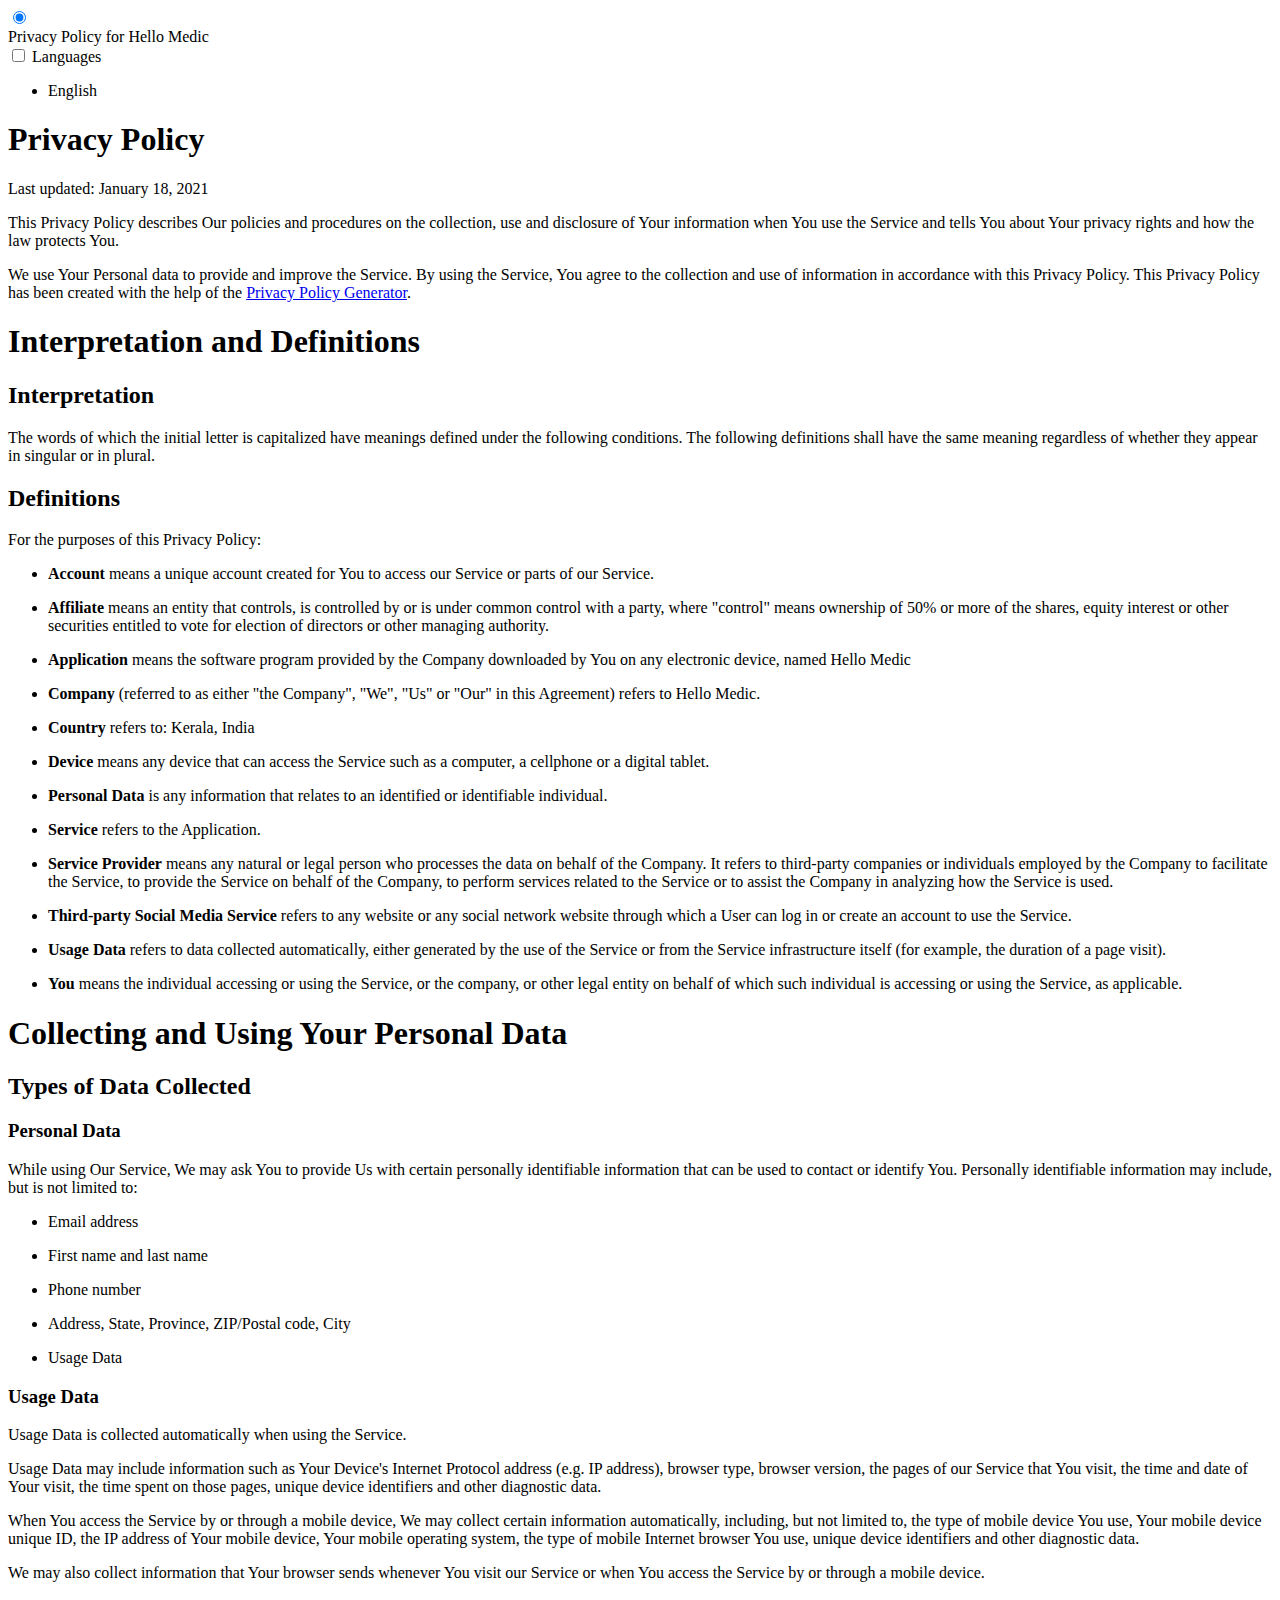
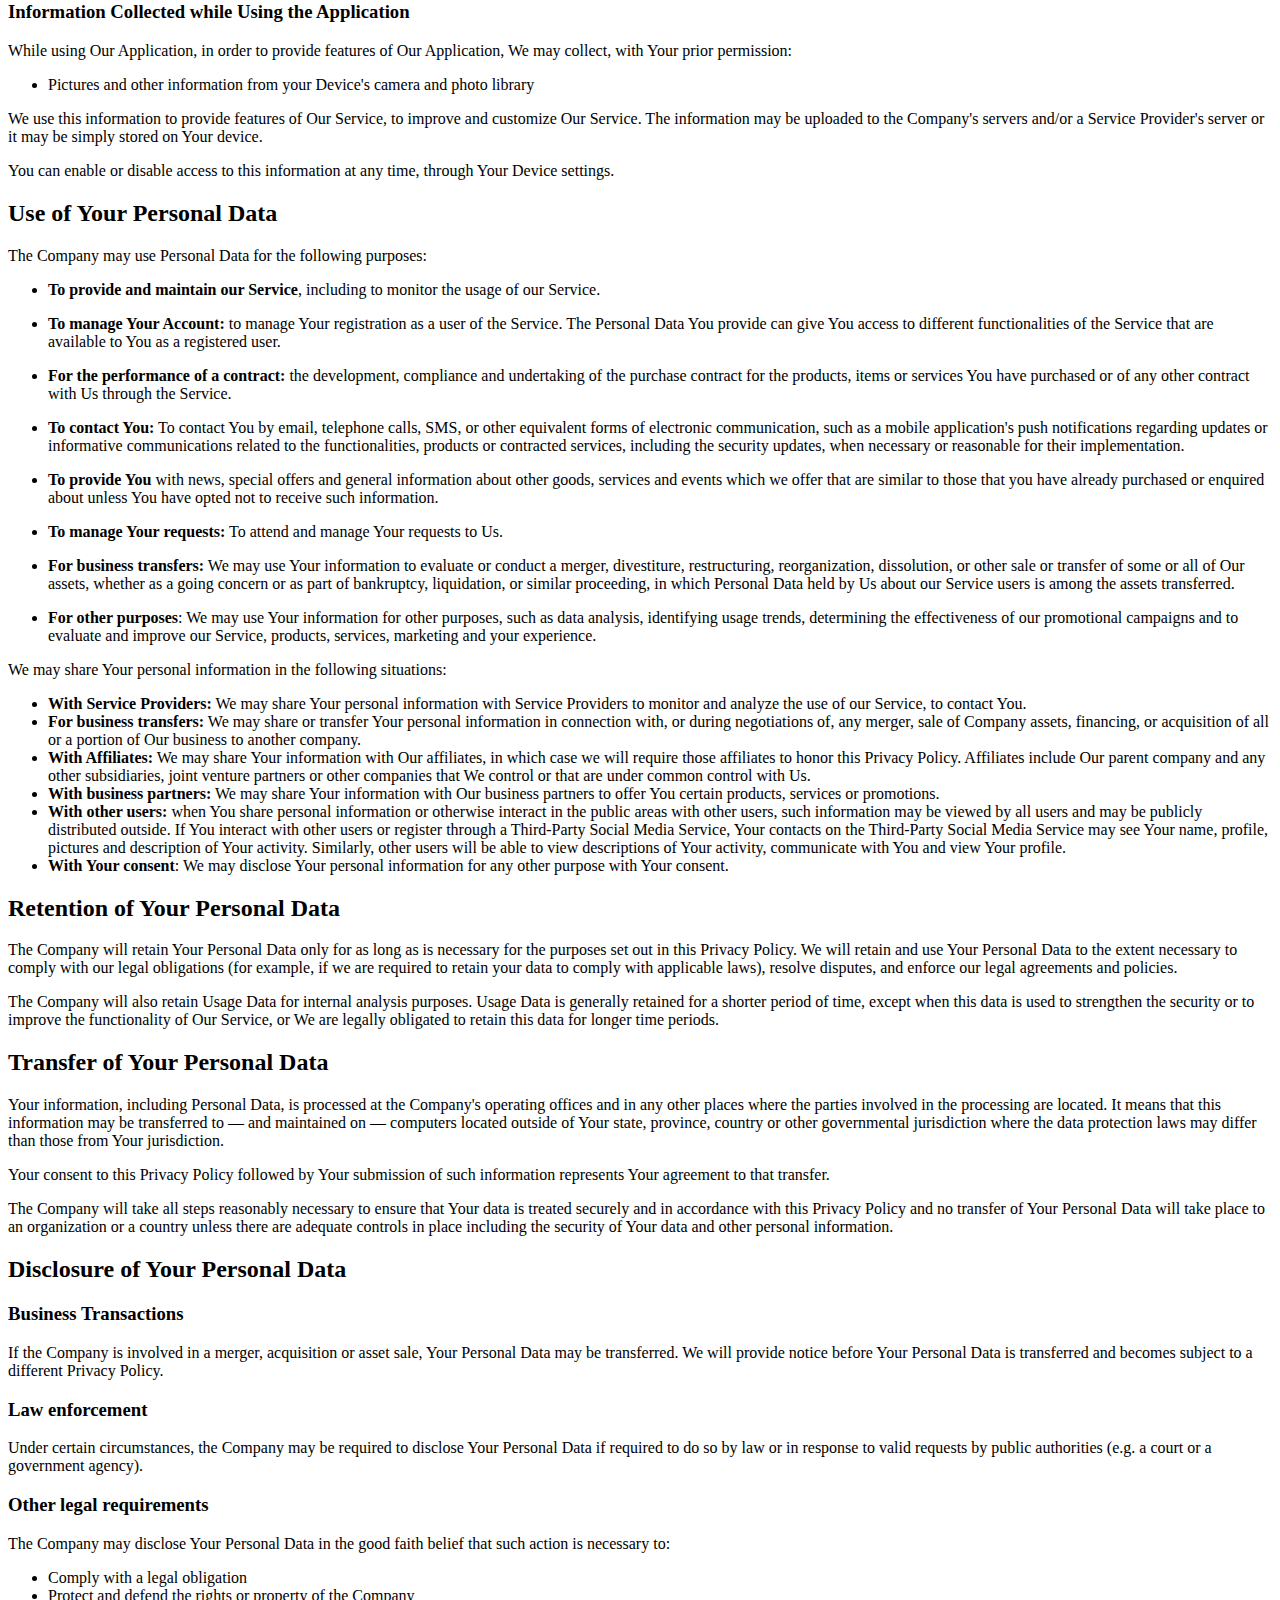
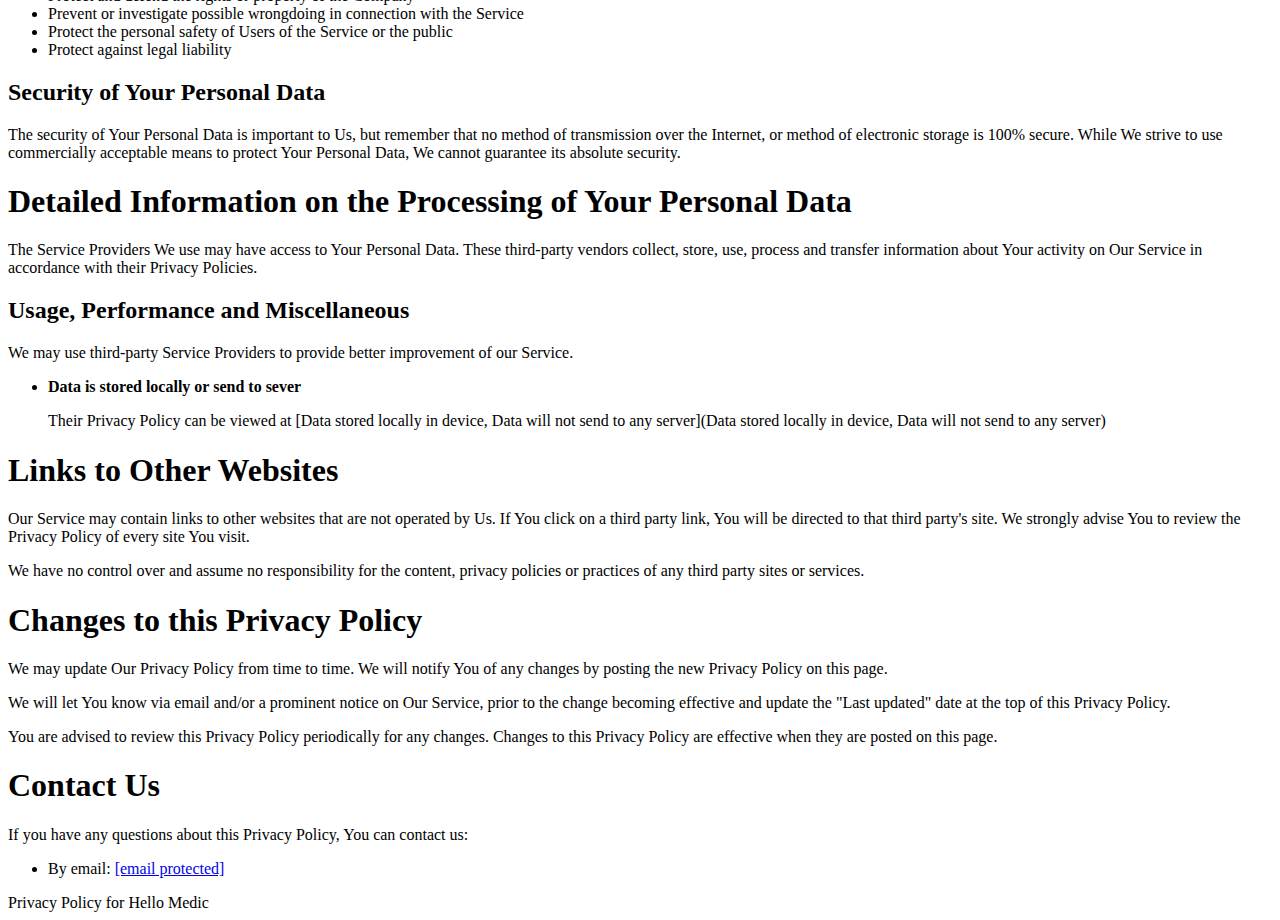
==== privacypolicy.html @ c8ccf853 "Privacy policy" ====
<!DOCTYPE html>
<html>
<head>
<title>Privacy Policy for Hello Medic</title>
<meta charset="utf-8">
<meta http-equiv="X-UA-Compatible" content="IE=edge,chrome=1">
<meta name="viewport" content="width=device-width, initial-scale=1">
<link rel="stylesheet" type="text/css" href="/public/livelink/css/livelink.css" />
<meta name="robots" content="noindex" />
<script async src="https://www.googletagmanager.com/gtag/js?id=UA-64426183-1"></script>
<script>
    window.dataLayer = window.dataLayer || [];
    function gtag(){dataLayer.push(arguments);}
    gtag('js', new Date());
    gtag('config', 'UA-64426183-1');
    </script>
</head>
<body>

<div class="page">
<input id="en" checked="checked" type="radio" name="languages" />
<header class="header">
<div class="container">
<span class="logo">Privacy Policy for Hello Medic</span>
</div>
</header>
<div class="subnav">
<div class="container">
<input class="menu-btn" type="checkbox" id="menu-btn" />
<label class="menu-icon" for="menu-btn"><span class="navicon"></span> <span class="label-name">Languages</span></label>
<ul class="menu">
<li class="en language_label" label-language="en">
<label for="en">English</label>
</li>
</ul>

</div>
</div>


<section>
<div class="en section_container" section-language="en">
<div id="md_en" data-target="out_en" class="agreement_md"><h1>Privacy Policy</h1>
<p>Last updated: January 18, 2021</p>
<p>This Privacy Policy describes Our policies and procedures on the collection, use and disclosure of Your information when You use the Service and tells You about Your privacy rights and how the law protects You.</p>
<p>We use Your Personal data to provide and improve the Service. By using the Service, You agree to the collection and use of information in accordance with this Privacy Policy. This Privacy Policy has been created with the help of the <a href="https://www.privacypolicies.com/privacy-policy-generator/" target="_blank">Privacy Policy Generator</a>.</p>
<h1>Interpretation and Definitions</h1>
<h2>Interpretation</h2>
<p>The words of which the initial letter is capitalized have meanings defined under the following conditions. The following definitions shall have the same meaning regardless of whether they appear in singular or in plural.</p>
<h2>Definitions</h2>
<p>For the purposes of this Privacy Policy:</p>
<ul>
<li>
<p><strong>Account</strong> means a unique account created for You to access our Service or parts of our Service.</p>
</li>
<li>
<p><strong>Affiliate</strong> means an entity that controls, is controlled by or is under common control with a party, where &quot;control&quot; means ownership of 50% or more of the shares, equity interest or other securities entitled to vote for election of directors or other managing authority.</p>
</li>
<li>
<p><strong>Application</strong> means the software program provided by the Company downloaded by You on any electronic device, named Hello Medic</p>
</li>
<li>
<p><strong>Company</strong> (referred to as either &quot;the Company&quot;, &quot;We&quot;, &quot;Us&quot; or &quot;Our&quot; in this Agreement) refers to Hello Medic.</p>
</li>
<li>
<p><strong>Country</strong> refers to: Kerala, India</p>
</li>
<li>
<p><strong>Device</strong> means any device that can access the Service such as a computer, a cellphone or a digital tablet.</p>
</li>
<li>
<p><strong>Personal Data</strong> is any information that relates to an identified or identifiable individual.</p>
</li>
<li>
<p><strong>Service</strong> refers to the Application.</p>
</li>
<li>
<p><strong>Service Provider</strong> means any natural or legal person who processes the data on behalf of the Company. It refers to third-party companies or individuals employed by the Company to facilitate the Service, to provide the Service on behalf of the Company, to perform services related to the Service or to assist the Company in analyzing how the Service is used.</p>
</li>
<li>
<p><strong>Third-party Social Media Service</strong> refers to any website or any social network website through which a User can log in or create an account to use the Service.</p>
</li>
<li>
<p><strong>Usage Data</strong> refers to data collected automatically, either generated by the use of the Service or from the Service infrastructure itself (for example, the duration of a page visit).</p>
</li>
<li>
<p><strong>You</strong> means the individual accessing or using the Service, or the company, or other legal entity on behalf of which such individual is accessing or using the Service, as applicable.</p>
</li>
</ul>
<h1>Collecting and Using Your Personal Data</h1>
<h2>Types of Data Collected</h2>
<h3>Personal Data</h3>
<p>While using Our Service, We may ask You to provide Us with certain personally identifiable information that can be used to contact or identify You. Personally identifiable information may include, but is not limited to:</p>
<ul>
<li>
<p>Email address</p>
</li>
<li>
<p>First name and last name</p>
</li>
<li>
<p>Phone number</p>
</li>
<li>
<p>Address, State, Province, ZIP/Postal code, City</p>
</li>
<li>
<p>Usage Data</p>
</li>
</ul>
<h3>Usage Data</h3>
<p>Usage Data is collected automatically when using the Service.</p>
<p>Usage Data may include information such as Your Device's Internet Protocol address (e.g. IP address), browser type, browser version, the pages of our Service that You visit, the time and date of Your visit, the time spent on those pages, unique device identifiers and other diagnostic data.</p>
<p>When You access the Service by or through a mobile device, We may collect certain information automatically, including, but not limited to, the type of mobile device You use, Your mobile device unique ID, the IP address of Your mobile device, Your mobile operating system, the type of mobile Internet browser You use, unique device identifiers and other diagnostic data.</p>
<p>We may also collect information that Your browser sends whenever You visit our Service or when You access the Service by or through a mobile device.</p>
<h3>Information Collected while Using the Application</h3>
<p>While using Our Application, in order to provide features of Our Application, We may collect, with Your prior permission:</p>
<ul>
<li>Pictures and other information from your Device's camera and photo library</li>
</ul>
<p>We use this information to provide features of Our Service, to improve and customize Our Service. The information may be uploaded to the Company's servers and/or a Service Provider's server or it may be simply stored on Your device.</p>
<p>You can enable or disable access to this information at any time, through Your Device settings.</p>
<h2>Use of Your Personal Data</h2>
<p>The Company may use Personal Data for the following purposes:</p>
<ul>
<li>
<p><strong>To provide and maintain our Service</strong>, including to monitor the usage of our Service.</p>
</li>
<li>
<p><strong>To manage Your Account:</strong> to manage Your registration as a user of the Service. The Personal Data You provide can give You access to different functionalities of the Service that are available to You as a registered user.</p>
</li>
<li>
<p><strong>For the performance of a contract:</strong> the development, compliance and undertaking of the purchase contract for the products, items or services You have purchased or of any other contract with Us through the Service.</p>
</li>
<li>
<p><strong>To contact You:</strong> To contact You by email, telephone calls, SMS, or other equivalent forms of electronic communication, such as a mobile application's push notifications regarding updates or informative communications related to the functionalities, products or contracted services, including the security updates, when necessary or reasonable for their implementation.</p>
</li>
<li>
<p><strong>To provide You</strong> with news, special offers and general information about other goods, services and events which we offer that are similar to those that you have already purchased or enquired about unless You have opted not to receive such information.</p>
</li>
<li>
<p><strong>To manage Your requests:</strong> To attend and manage Your requests to Us.</p>
</li>
<li>
<p><strong>For business transfers:</strong> We may use Your information to evaluate or conduct a merger, divestiture, restructuring, reorganization, dissolution, or other sale or transfer of some or all of Our assets, whether as a going concern or as part of bankruptcy, liquidation, or similar proceeding, in which Personal Data held by Us about our Service users is among the assets transferred.</p>
</li>
<li>
<p><strong>For other purposes</strong>: We may use Your information for other purposes, such as data analysis, identifying usage trends, determining the effectiveness of our promotional campaigns and to evaluate and improve our Service, products, services, marketing and your experience.</p>
</li>
</ul>
<p>We may share Your personal information in the following situations:</p>
<ul>
<li><strong>With Service Providers:</strong> We may share Your personal information with Service Providers to monitor and analyze the use of our Service, to contact You.</li>
<li><strong>For business transfers:</strong> We may share or transfer Your personal information in connection with, or during negotiations of, any merger, sale of Company assets, financing, or acquisition of all or a portion of Our business to another company.</li>
<li><strong>With Affiliates:</strong> We may share Your information with Our affiliates, in which case we will require those affiliates to honor this Privacy Policy. Affiliates include Our parent company and any other subsidiaries, joint venture partners or other companies that We control or that are under common control with Us.</li>
<li><strong>With business partners:</strong> We may share Your information with Our business partners to offer You certain products, services or promotions.</li>
<li><strong>With other users:</strong> when You share personal information or otherwise interact in the public areas with other users, such information may be viewed by all users and may be publicly distributed outside. If You interact with other users or register through a Third-Party Social Media Service, Your contacts on the Third-Party Social Media Service may see Your name, profile, pictures and description of Your activity. Similarly, other users will be able to view descriptions of Your activity, communicate with You and view Your profile.</li>
<li><strong>With Your consent</strong>: We may disclose Your personal information for any other purpose with Your consent.</li>
</ul>
<h2>Retention of Your Personal Data</h2>
<p>The Company will retain Your Personal Data only for as long as is necessary for the purposes set out in this Privacy Policy. We will retain and use Your Personal Data to the extent necessary to comply with our legal obligations (for example, if we are required to retain your data to comply with applicable laws), resolve disputes, and enforce our legal agreements and policies.</p>
<p>The Company will also retain Usage Data for internal analysis purposes. Usage Data is generally retained for a shorter period of time, except when this data is used to strengthen the security or to improve the functionality of Our Service, or We are legally obligated to retain this data for longer time periods.</p>
<h2>Transfer of Your Personal Data</h2>
<p>Your information, including Personal Data, is processed at the Company's operating offices and in any other places where the parties involved in the processing are located. It means that this information may be transferred to — and maintained on — computers located outside of Your state, province, country or other governmental jurisdiction where the data protection laws may differ than those from Your jurisdiction.</p>
<p>Your consent to this Privacy Policy followed by Your submission of such information represents Your agreement to that transfer.</p>
<p>The Company will take all steps reasonably necessary to ensure that Your data is treated securely and in accordance with this Privacy Policy and no transfer of Your Personal Data will take place to an organization or a country unless there are adequate controls in place including the security of Your data and other personal information.</p>
<h2>Disclosure of Your Personal Data</h2>
<h3>Business Transactions</h3>
<p>If the Company is involved in a merger, acquisition or asset sale, Your Personal Data may be transferred. We will provide notice before Your Personal Data is transferred and becomes subject to a different Privacy Policy.</p>
<h3>Law enforcement</h3>
<p>Under certain circumstances, the Company may be required to disclose Your Personal Data if required to do so by law or in response to valid requests by public authorities (e.g. a court or a government agency).</p>
<h3>Other legal requirements</h3>
<p>The Company may disclose Your Personal Data in the good faith belief that such action is necessary to:</p>
<ul>
<li>Comply with a legal obligation</li>
<li>Protect and defend the rights or property of the Company</li>
<li>Prevent or investigate possible wrongdoing in connection with the Service</li>
<li>Protect the personal safety of Users of the Service or the public</li>
<li>Protect against legal liability</li>
</ul>
<h2>Security of Your Personal Data</h2>
<p>The security of Your Personal Data is important to Us, but remember that no method of transmission over the Internet, or method of electronic storage is 100% secure. While We strive to use commercially acceptable means to protect Your Personal Data, We cannot guarantee its absolute security.</p>
<h1>Detailed Information on the Processing of Your Personal Data</h1>
<p>The Service Providers We use may have access to Your Personal Data. These third-party vendors collect, store, use, process and transfer information about Your activity on Our Service in accordance with their Privacy Policies.</p>
<h2>Usage, Performance and Miscellaneous</h2>
<p>We may use third-party Service Providers to provide better improvement of our Service.</p>
<ul>
<li>
<p><strong>Data is stored locally or send to sever</strong></p>
<p>Their Privacy Policy can be viewed at [Data stored locally in device, Data will not send to any server](Data stored locally in device, Data will not send to any server)</p>
</li>
</ul>
<h1>Links to Other Websites</h1>
<p>Our Service may contain links to other websites that are not operated by Us. If You click on a third party link, You will be directed to that third party's site. We strongly advise You to review the Privacy Policy of every site You visit.</p>
<p>We have no control over and assume no responsibility for the content, privacy policies or practices of any third party sites or services.</p>
<h1>Changes to this Privacy Policy</h1>
<p>We may update Our Privacy Policy from time to time. We will notify You of any changes by posting the new Privacy Policy on this page.</p>
<p>We will let You know via email and/or a prominent notice on Our Service, prior to the change becoming effective and update the &quot;Last updated&quot; date at the top of this Privacy Policy.</p>
<p>You are advised to review this Privacy Policy periodically for any changes. Changes to this Privacy Policy are effective when they are posted on this page.</p>
<h1>Contact Us</h1>
<p>If you have any questions about this Privacy Policy, You can contact us:</p>
<ul>
<li>By email: <a href="/cdn-cgi/l/email-protection" class="__cf_email__" data-cfemail="d2b3a0a7bcfcb1bab7bfb0b3bcb3a6a6a7a6bab3a0b392b5bfb3bbbefcb1bdbf">[email&#160;protected]</a></li>
</ul>
</div>
<div id="out_en" class="agreement_output"></div>
</div>
</section>


<footer>
<div class="container">
Privacy Policy for Hello Medic
</div>
</footer>

</div>
<script data-cfasync="false" src="/cdn-cgi/scripts/5c5dd728/cloudflare-static/email-decode.min.js"></script><script type="text/javascript" src="/public/livelink/vendors/jquery.min.js"></script>
<script type="text/javascript" defer>
    $(document).ready(function () {
        let language_label = $('.language_label');
        function selectFirstLanguage() {
            language_label.each(function(index, element) {
                let language = $(element).attr('label-language');
                selectLanguage(language);
                return false;
            });
        }
        // Language selection function
        function selectLanguage(language) {
            language_label.removeClass('active');
            $('.section_container').removeClass('active');

            $(".language_label[label-language='" + language +"']").addClass('active');
            $(".section_container[section-language='" + language +"']").addClass('active');

            $("html, body").animate({scrollTop: 0}, "slow");
        }
        // Automatically select the first language
        selectFirstLanguage();

        $('.language_label').click(function () {
          language_label.click(function () {
              var labelLanguage = $(this).attr('label-language');
              selectLanguage(labelLanguage);
          });
        });
    });
</script>
<script type="text/javascript">
    "use strict";
    window.LCG_TRACKING_APPLICATION = "privacypolicies-livelink";
    window.LCG_TRACKING_ENVIRONMENT = "production";
    window.LCG_TRACKING_EPOCH = "2020-e01";
</script>
<script src="/track/v1/r/js-code" type="text/javascript" async="true"></script>
<script src="/track/v1/r/js-data" type="text/javascript" async="true"></script>
<img src="/track/v1/px" style="position:fixed;right:0px;bottom:0px;display:none;" />
<script defer src="https://static.cloudflareinsights.com/beacon.min.js" data-cf-beacon='{"rayId":"6135decd5ff0df4b","version":"2021.1.1","si":10}'></script>
</body>
</html>
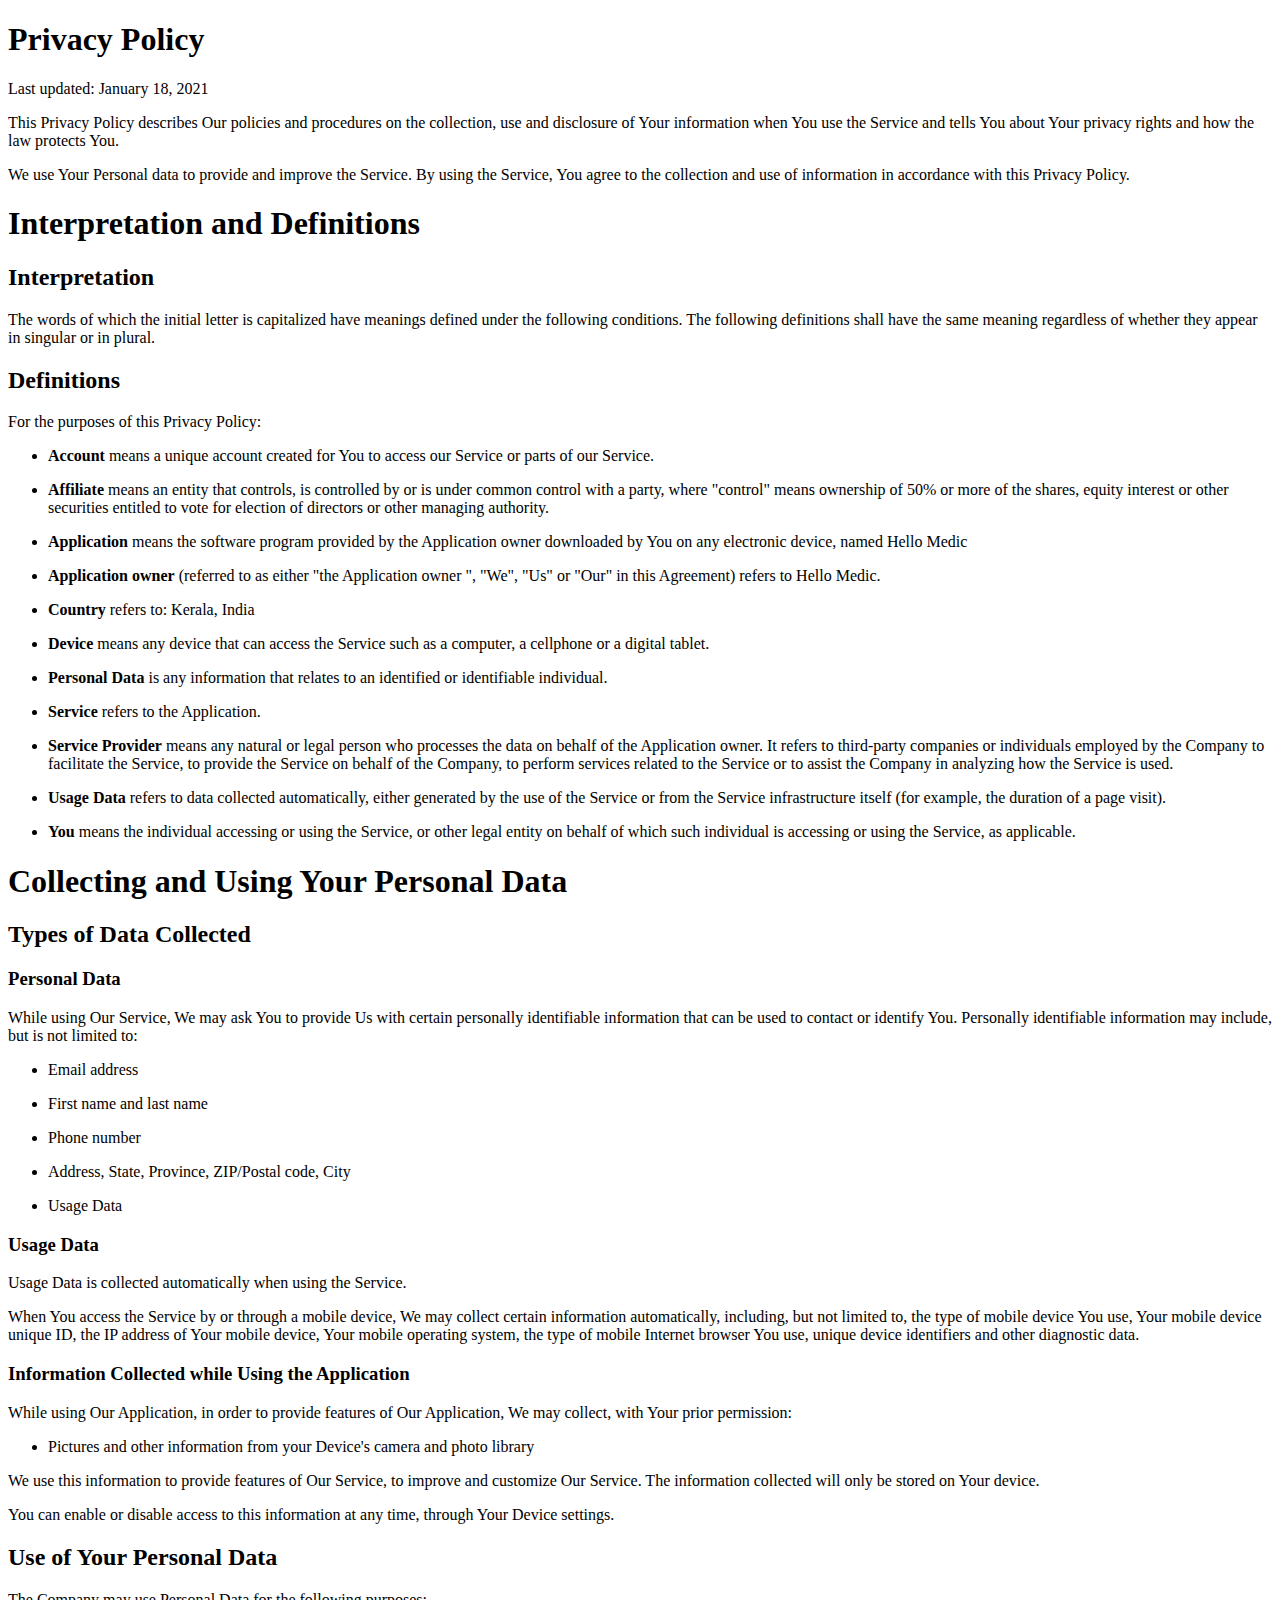
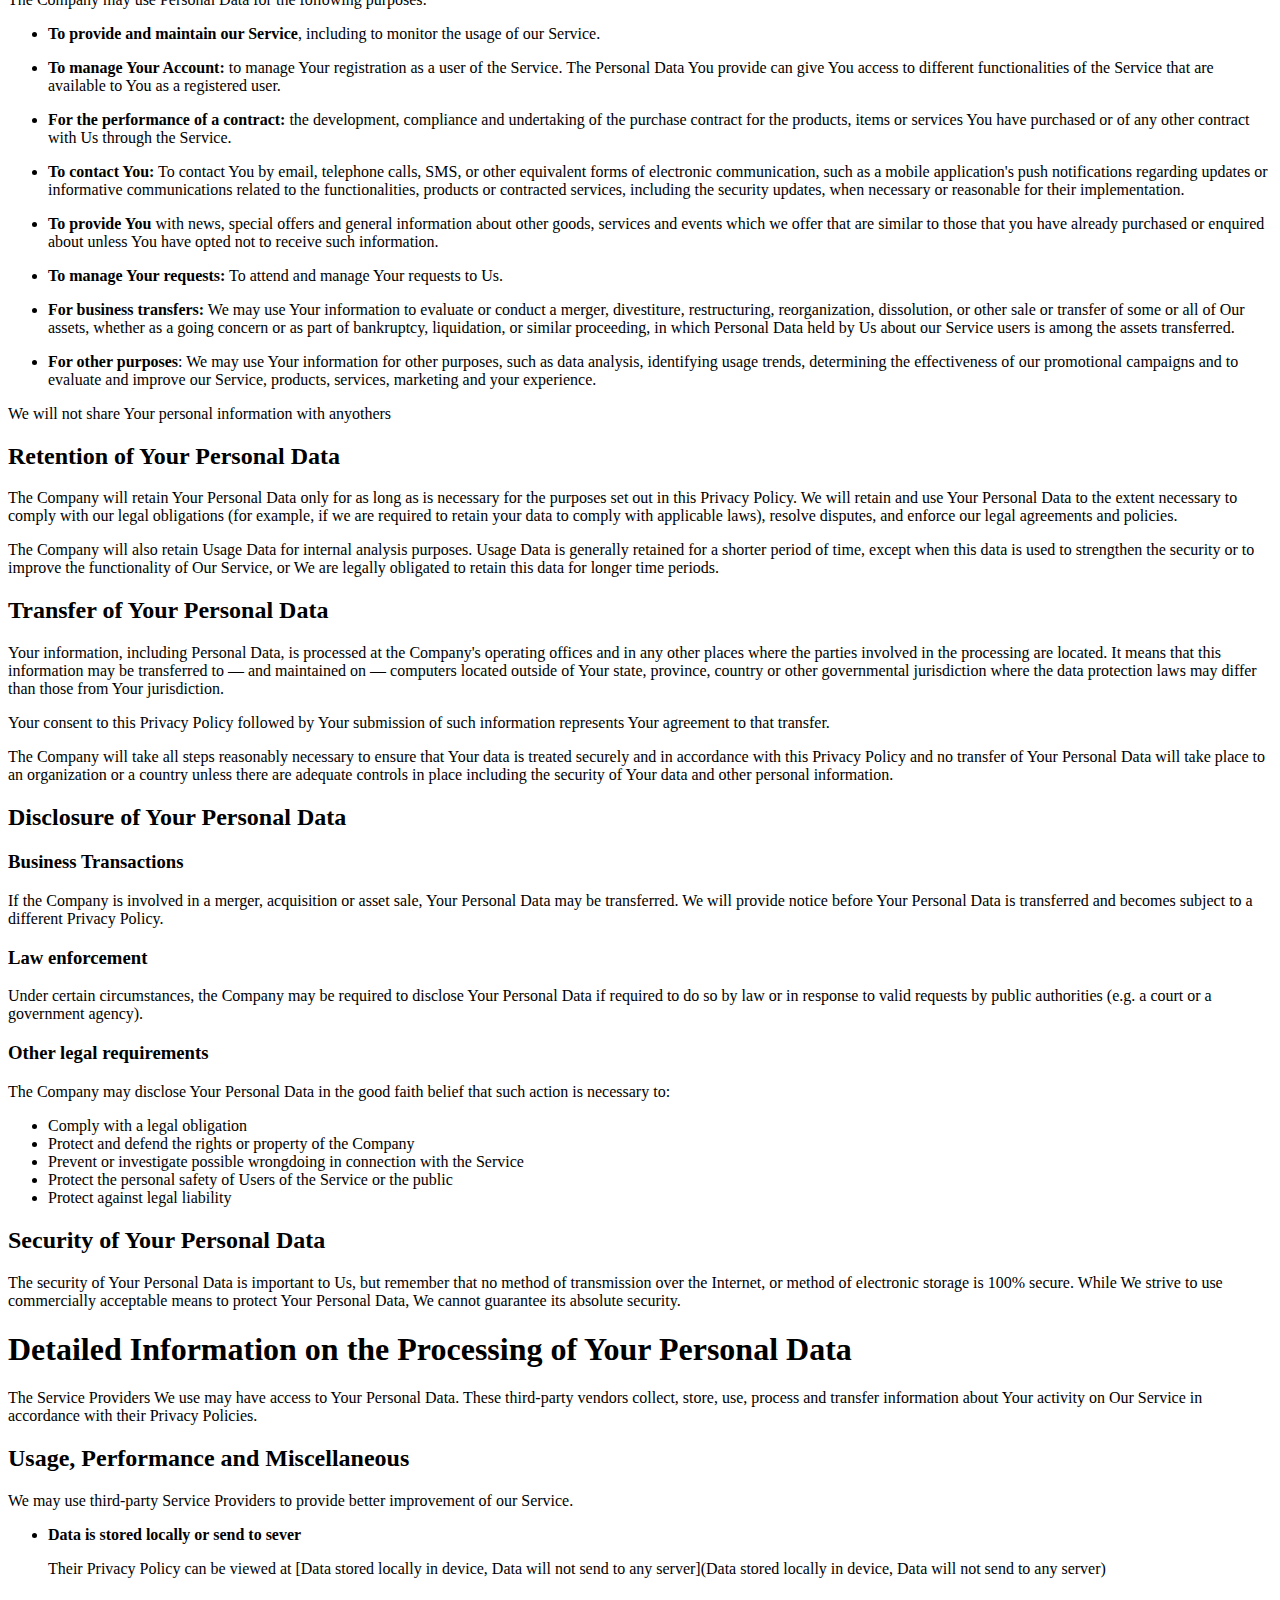
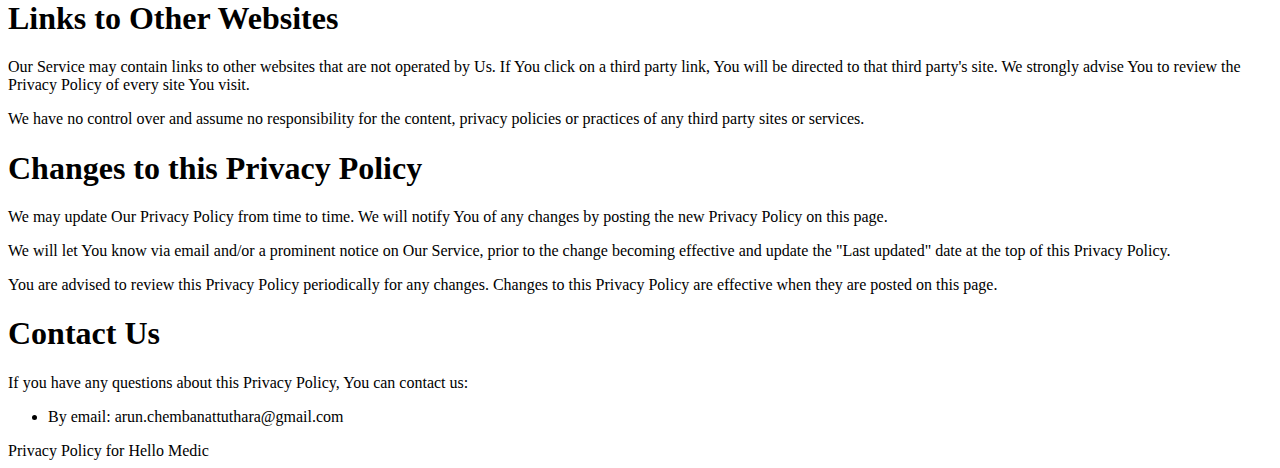
==== commit 4c77aef2: "- Updated privacy policy" ====
--- a/privacypolicy.html
+++ b/privacypolicy.html
@@ -18,33 +18,12 @@
 </head>
 <body>
 
-<div class="page">
-<input id="en" checked="checked" type="radio" name="languages" />
-<header class="header">
-<div class="container">
-<span class="logo">Privacy Policy for Hello Medic</span>
-</div>
-</header>
-<div class="subnav">
-<div class="container">
-<input class="menu-btn" type="checkbox" id="menu-btn" />
-<label class="menu-icon" for="menu-btn"><span class="navicon"></span> <span class="label-name">Languages</span></label>
-<ul class="menu">
-<li class="en language_label" label-language="en">
-<label for="en">English</label>
-</li>
-</ul>
-
-</div>
-</div>
-
-
 <section>
 <div class="en section_container" section-language="en">
 <div id="md_en" data-target="out_en" class="agreement_md"><h1>Privacy Policy</h1>
 <p>Last updated: January 18, 2021</p>
 <p>This Privacy Policy describes Our policies and procedures on the collection, use and disclosure of Your information when You use the Service and tells You about Your privacy rights and how the law protects You.</p>
-<p>We use Your Personal data to provide and improve the Service. By using the Service, You agree to the collection and use of information in accordance with this Privacy Policy. This Privacy Policy has been created with the help of the <a href="https://www.privacypolicies.com/privacy-policy-generator/" target="_blank">Privacy Policy Generator</a>.</p>
+<p>We use Your Personal data to provide and improve the Service. By using the Service, You agree to the collection and use of information in accordance with this Privacy Policy.</p>
 <h1>Interpretation and Definitions</h1>
 <h2>Interpretation</h2>
 <p>The words of which the initial letter is capitalized have meanings defined under the following conditions. The following definitions shall have the same meaning regardless of whether they appear in singular or in plural.</p>
@@ -58,10 +37,10 @@
 <p><strong>Affiliate</strong> means an entity that controls, is controlled by or is under common control with a party, where &quot;control&quot; means ownership of 50% or more of the shares, equity interest or other securities entitled to vote for election of directors or other managing authority.</p>
 </li>
 <li>
-<p><strong>Application</strong> means the software program provided by the Company downloaded by You on any electronic device, named Hello Medic</p>
+<p><strong>Application</strong> means the software program provided by the Application owner downloaded by You on any electronic device, named Hello Medic</p>
 </li>
 <li>
-<p><strong>Company</strong> (referred to as either &quot;the Company&quot;, &quot;We&quot;, &quot;Us&quot; or &quot;Our&quot; in this Agreement) refers to Hello Medic.</p>
+<p><strong>Application owner</strong> (referred to as either &quot;the Application owner &quot;, &quot;We&quot;, &quot;Us&quot; or &quot;Our&quot; in this Agreement) refers to Hello Medic.</p>
 </li>
 <li>
 <p><strong>Country</strong> refers to: Kerala, India</p>
@@ -76,16 +55,13 @@
 <p><strong>Service</strong> refers to the Application.</p>
 </li>
 <li>
-<p><strong>Service Provider</strong> means any natural or legal person who processes the data on behalf of the Company. It refers to third-party companies or individuals employed by the Company to facilitate the Service, to provide the Service on behalf of the Company, to perform services related to the Service or to assist the Company in analyzing how the Service is used.</p>
-</li>
-<li>
-<p><strong>Third-party Social Media Service</strong> refers to any website or any social network website through which a User can log in or create an account to use the Service.</p>
+<p><strong>Service Provider</strong> means any natural or legal person who processes the data on behalf of the Application owner. It refers to third-party companies or individuals employed by the Company to facilitate the Service, to provide the Service on behalf of the Company, to perform services related to the Service or to assist the Company in analyzing how the Service is used.</p>
 </li>
 <li>
 <p><strong>Usage Data</strong> refers to data collected automatically, either generated by the use of the Service or from the Service infrastructure itself (for example, the duration of a page visit).</p>
 </li>
 <li>
-<p><strong>You</strong> means the individual accessing or using the Service, or the company, or other legal entity on behalf of which such individual is accessing or using the Service, as applicable.</p>
+<p><strong>You</strong> means the individual accessing or using the Service, or other legal entity on behalf of which such individual is accessing or using the Service, as applicable.</p>
 </li>
 </ul>
 <h1>Collecting and Using Your Personal Data</h1>
@@ -111,15 +87,13 @@
 </ul>
 <h3>Usage Data</h3>
 <p>Usage Data is collected automatically when using the Service.</p>
-<p>Usage Data may include information such as Your Device's Internet Protocol address (e.g. IP address), browser type, browser version, the pages of our Service that You visit, the time and date of Your visit, the time spent on those pages, unique device identifiers and other diagnostic data.</p>
 <p>When You access the Service by or through a mobile device, We may collect certain information automatically, including, but not limited to, the type of mobile device You use, Your mobile device unique ID, the IP address of Your mobile device, Your mobile operating system, the type of mobile Internet browser You use, unique device identifiers and other diagnostic data.</p>
-<p>We may also collect information that Your browser sends whenever You visit our Service or when You access the Service by or through a mobile device.</p>
 <h3>Information Collected while Using the Application</h3>
 <p>While using Our Application, in order to provide features of Our Application, We may collect, with Your prior permission:</p>
 <ul>
 <li>Pictures and other information from your Device's camera and photo library</li>
 </ul>
-<p>We use this information to provide features of Our Service, to improve and customize Our Service. The information may be uploaded to the Company's servers and/or a Service Provider's server or it may be simply stored on Your device.</p>
+<p>We use this information to provide features of Our Service, to improve and customize Our Service. The information collected will only be stored on Your device.</p>
 <p>You can enable or disable access to this information at any time, through Your Device settings.</p>
 <h2>Use of Your Personal Data</h2>
 <p>The Company may use Personal Data for the following purposes:</p>
@@ -149,15 +123,8 @@
 <p><strong>For other purposes</strong>: We may use Your information for other purposes, such as data analysis, identifying usage trends, determining the effectiveness of our promotional campaigns and to evaluate and improve our Service, products, services, marketing and your experience.</p>
 </li>
 </ul>
-<p>We may share Your personal information in the following situations:</p>
-<ul>
-<li><strong>With Service Providers:</strong> We may share Your personal information with Service Providers to monitor and analyze the use of our Service, to contact You.</li>
-<li><strong>For business transfers:</strong> We may share or transfer Your personal information in connection with, or during negotiations of, any merger, sale of Company assets, financing, or acquisition of all or a portion of Our business to another company.</li>
-<li><strong>With Affiliates:</strong> We may share Your information with Our affiliates, in which case we will require those affiliates to honor this Privacy Policy. Affiliates include Our parent company and any other subsidiaries, joint venture partners or other companies that We control or that are under common control with Us.</li>
-<li><strong>With business partners:</strong> We may share Your information with Our business partners to offer You certain products, services or promotions.</li>
-<li><strong>With other users:</strong> when You share personal information or otherwise interact in the public areas with other users, such information may be viewed by all users and may be publicly distributed outside. If You interact with other users or register through a Third-Party Social Media Service, Your contacts on the Third-Party Social Media Service may see Your name, profile, pictures and description of Your activity. Similarly, other users will be able to view descriptions of Your activity, communicate with You and view Your profile.</li>
-<li><strong>With Your consent</strong>: We may disclose Your personal information for any other purpose with Your consent.</li>
-</ul>
+<p>We will not share Your personal information with anyothers</p>
+
 <h2>Retention of Your Personal Data</h2>
 <p>The Company will retain Your Personal Data only for as long as is necessary for the purposes set out in this Privacy Policy. We will retain and use Your Personal Data to the extent necessary to comply with our legal obligations (for example, if we are required to retain your data to comply with applicable laws), resolve disputes, and enforce our legal agreements and policies.</p>
 <p>The Company will also retain Usage Data for internal analysis purposes. Usage Data is generally retained for a shorter period of time, except when this data is used to strengthen the security or to improve the functionality of Our Service, or We are legally obligated to retain this data for longer time periods.</p>
@@ -201,7 +168,7 @@
 <h1>Contact Us</h1>
 <p>If you have any questions about this Privacy Policy, You can contact us:</p>
 <ul>
-<li>By email: <a href="/cdn-cgi/l/email-protection" class="__cf_email__" data-cfemail="d2b3a0a7bcfcb1bab7bfb0b3bcb3a6a6a7a6bab3a0b392b5bfb3bbbefcb1bdbf">[email&#160;protected]</a></li>
+<li>By email: arun.chembanattuthara@gmail.com </li>
 </ul>
 </div>
 <div id="out_en" class="agreement_output"></div>
@@ -216,47 +183,5 @@
 </footer>
 
 </div>
-<script data-cfasync="false" src="/cdn-cgi/scripts/5c5dd728/cloudflare-static/email-decode.min.js"></script><script type="text/javascript" src="/public/livelink/vendors/jquery.min.js"></script>
-<script type="text/javascript" defer>
-    $(document).ready(function () {
-        let language_label = $('.language_label');
-        function selectFirstLanguage() {
-            language_label.each(function(index, element) {
-                let language = $(element).attr('label-language');
-                selectLanguage(language);
-                return false;
-            });
-        }
-        // Language selection function
-        function selectLanguage(language) {
-            language_label.removeClass('active');
-            $('.section_container').removeClass('active');
-
-            $(".language_label[label-language='" + language +"']").addClass('active');
-            $(".section_container[section-language='" + language +"']").addClass('active');
-
-            $("html, body").animate({scrollTop: 0}, "slow");
-        }
-        // Automatically select the first language
-        selectFirstLanguage();
-
-        $('.language_label').click(function () {
-          language_label.click(function () {
-              var labelLanguage = $(this).attr('label-language');
-              selectLanguage(labelLanguage);
-          });
-        });
-    });
-</script>
-<script type="text/javascript">
-    "use strict";
-    window.LCG_TRACKING_APPLICATION = "privacypolicies-livelink";
-    window.LCG_TRACKING_ENVIRONMENT = "production";
-    window.LCG_TRACKING_EPOCH = "2020-e01";
-</script>
-<script src="/track/v1/r/js-code" type="text/javascript" async="true"></script>
-<script src="/track/v1/r/js-data" type="text/javascript" async="true"></script>
-<img src="/track/v1/px" style="position:fixed;right:0px;bottom:0px;display:none;" />
-<script defer src="https://static.cloudflareinsights.com/beacon.min.js" data-cf-beacon='{"rayId":"6135decd5ff0df4b","version":"2021.1.1","si":10}'></script>
 </body>
 </html>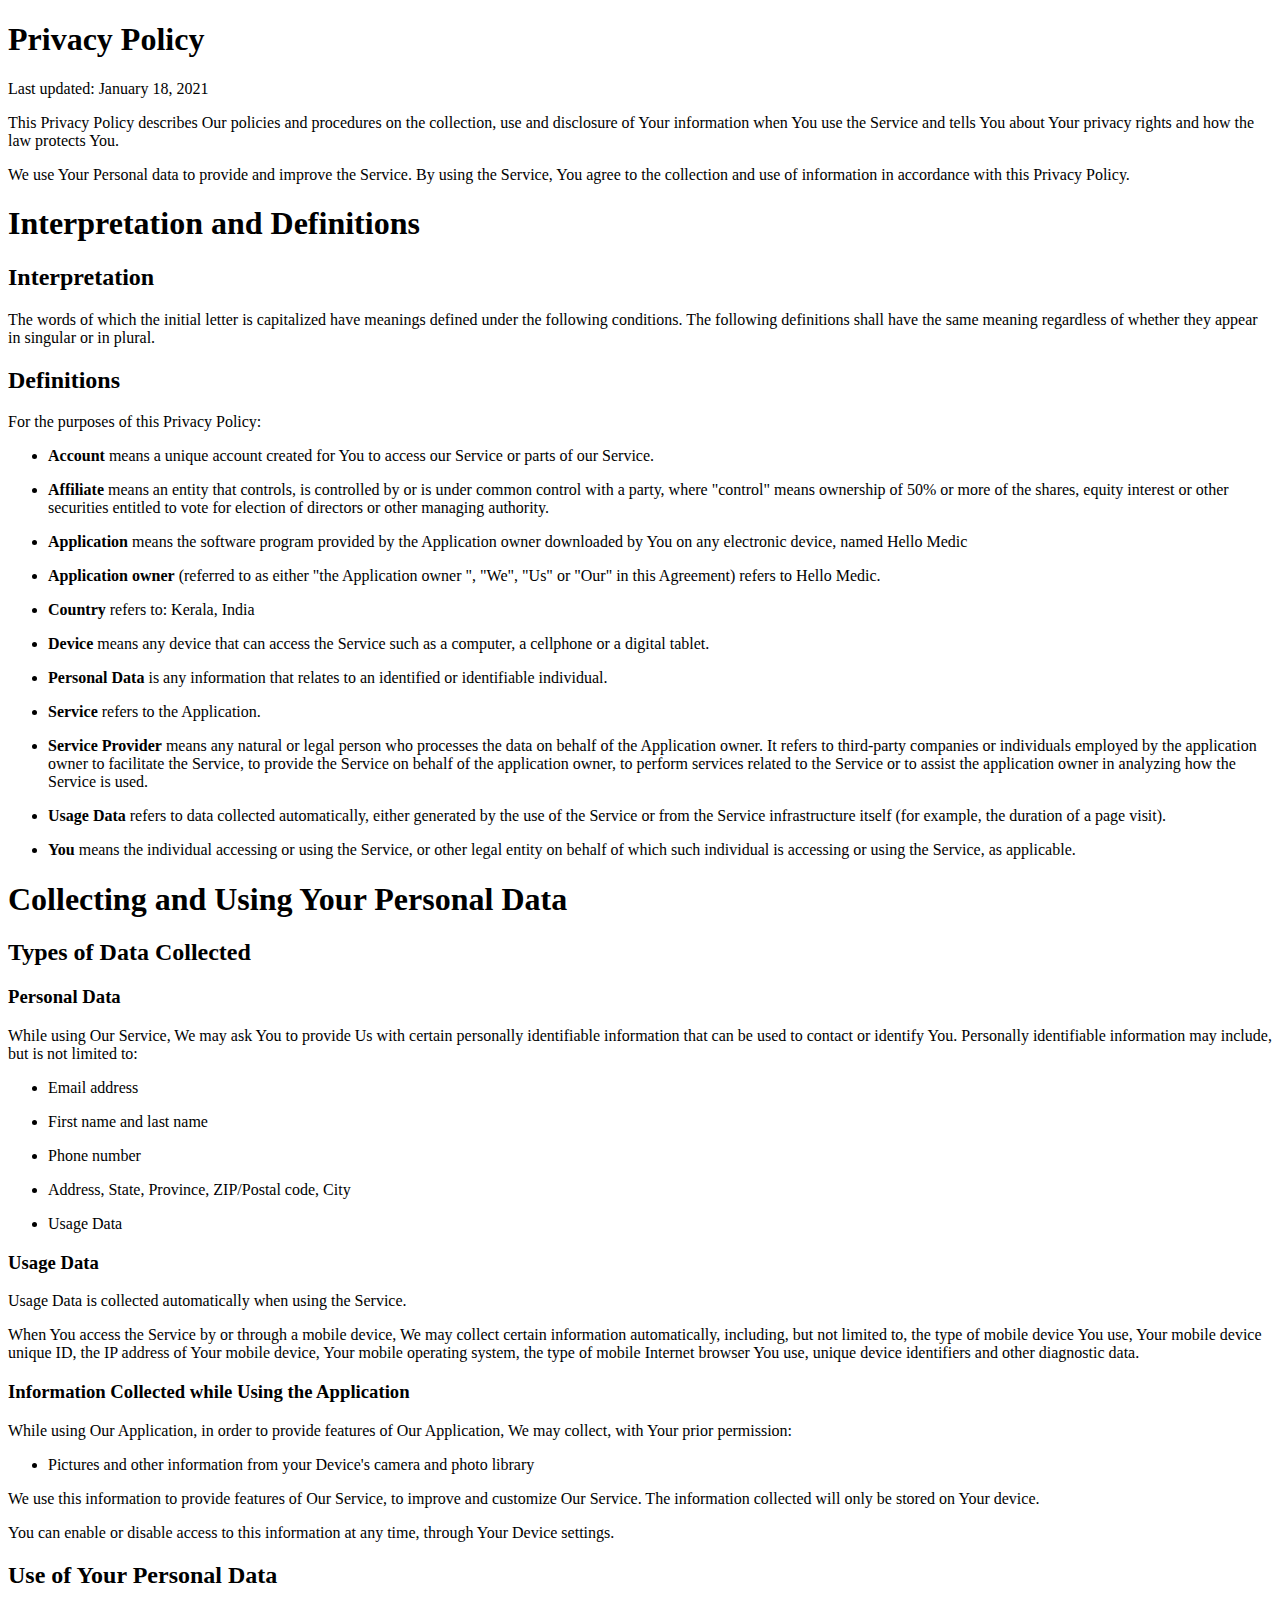
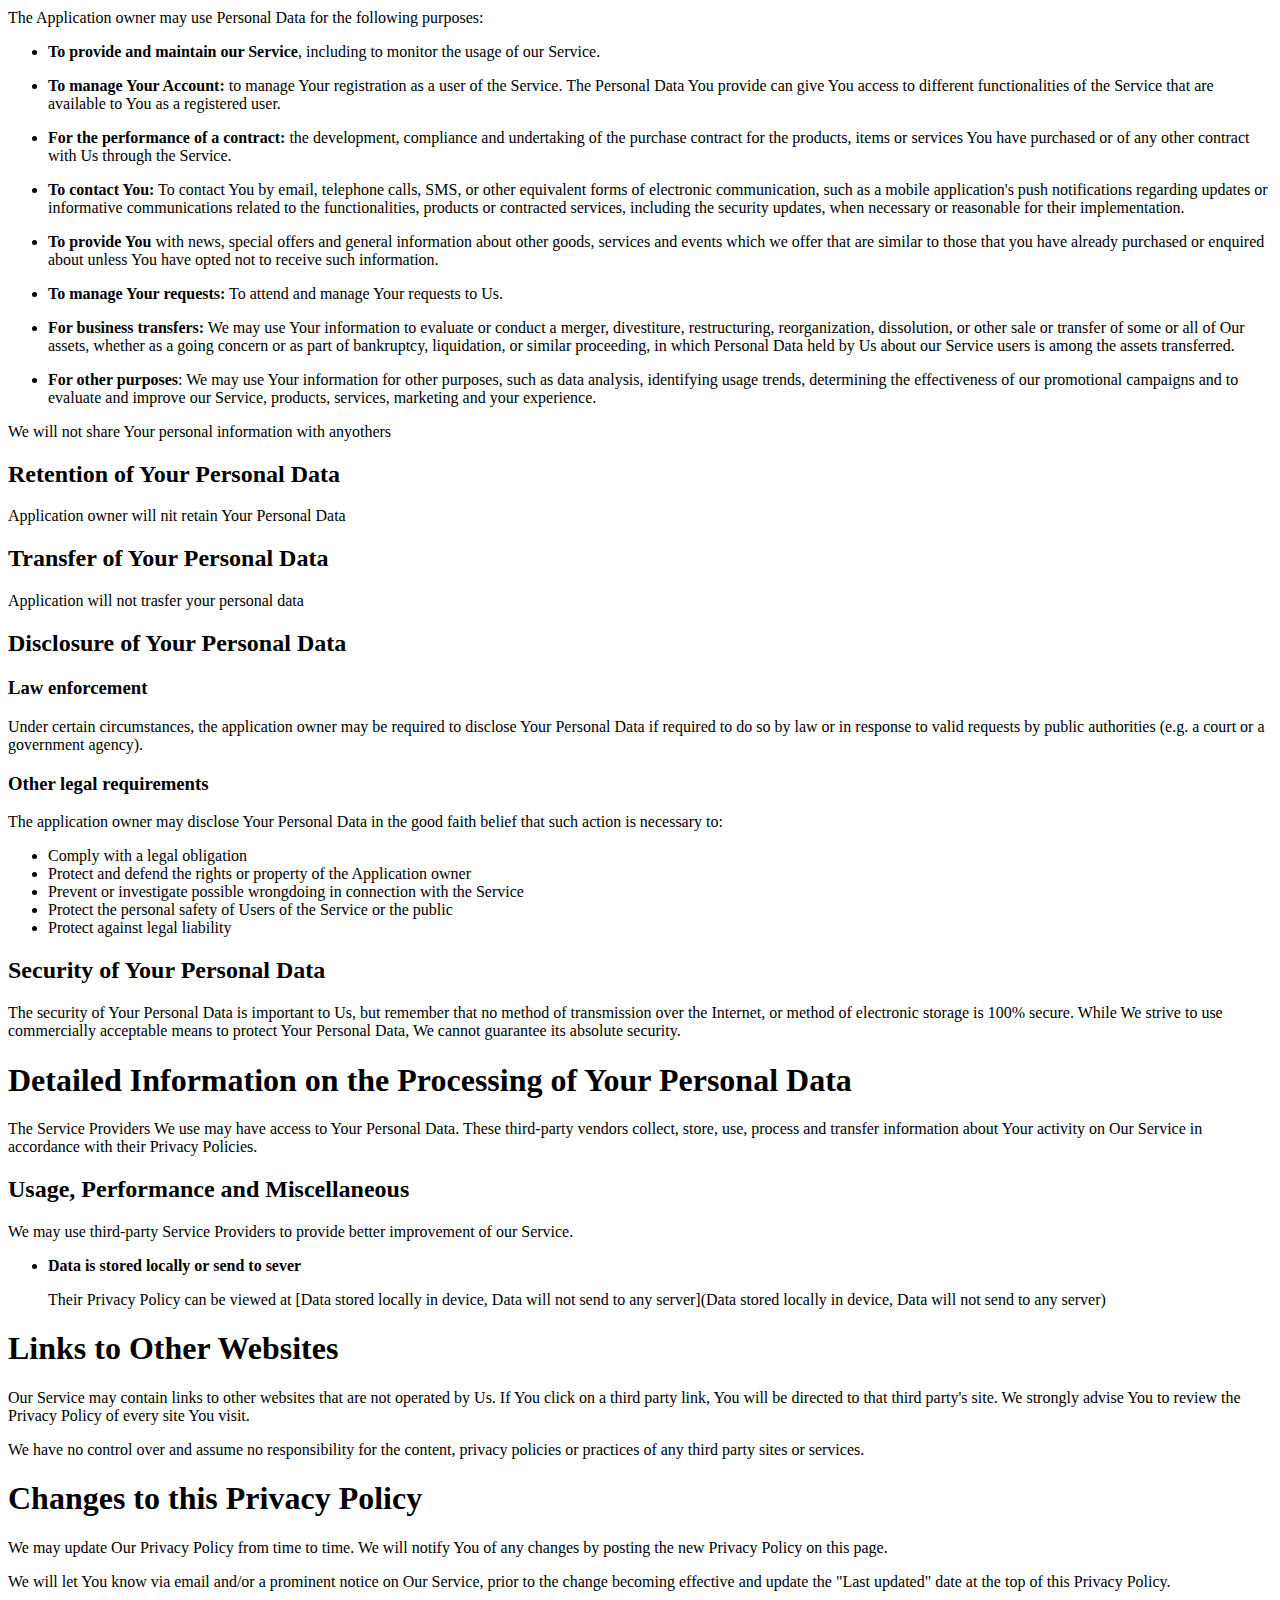
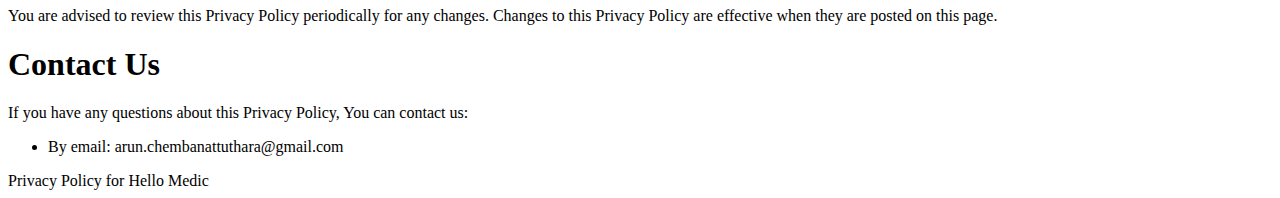
==== commit 8e345fed: "- Updated policy" ====
--- a/privacypolicy.html
+++ b/privacypolicy.html
@@ -6,15 +6,7 @@
 <meta charset="utf-8">
 <meta http-equiv="X-UA-Compatible" content="IE=edge,chrome=1">
 <meta name="viewport" content="width=device-width, initial-scale=1">
-<link rel="stylesheet" type="text/css" href="/public/livelink/css/livelink.css" />
 <meta name="robots" content="noindex" />
-<script async src="https://www.googletagmanager.com/gtag/js?id=UA-64426183-1"></script>
-<script>
-    window.dataLayer = window.dataLayer || [];
-    function gtag(){dataLayer.push(arguments);}
-    gtag('js', new Date());
-    gtag('config', 'UA-64426183-1');
-    </script>
 </head>
 <body>
 
@@ -55,7 +47,7 @@
 <p><strong>Service</strong> refers to the Application.</p>
 </li>
 <li>
-<p><strong>Service Provider</strong> means any natural or legal person who processes the data on behalf of the Application owner. It refers to third-party companies or individuals employed by the Company to facilitate the Service, to provide the Service on behalf of the Company, to perform services related to the Service or to assist the Company in analyzing how the Service is used.</p>
+<p><strong>Service Provider</strong> means any natural or legal person who processes the data on behalf of the Application owner. It refers to third-party companies or individuals employed by the application owner to facilitate the Service, to provide the Service on behalf of the application owner, to perform services related to the Service or to assist the application owner in analyzing how the Service is used.</p>
 </li>
 <li>
 <p><strong>Usage Data</strong> refers to data collected automatically, either generated by the use of the Service or from the Service infrastructure itself (for example, the duration of a page visit).</p>
@@ -96,7 +88,7 @@
 <p>We use this information to provide features of Our Service, to improve and customize Our Service. The information collected will only be stored on Your device.</p>
 <p>You can enable or disable access to this information at any time, through Your Device settings.</p>
 <h2>Use of Your Personal Data</h2>
-<p>The Company may use Personal Data for the following purposes:</p>
+<p>The Application owner may use Personal Data for the following purposes:</p>
 <ul>
 <li>
 <p><strong>To provide and maintain our Service</strong>, including to monitor the usage of our Service.</p>
@@ -126,22 +118,17 @@
 <p>We will not share Your personal information with anyothers</p>
 
 <h2>Retention of Your Personal Data</h2>
-<p>The Company will retain Your Personal Data only for as long as is necessary for the purposes set out in this Privacy Policy. We will retain and use Your Personal Data to the extent necessary to comply with our legal obligations (for example, if we are required to retain your data to comply with applicable laws), resolve disputes, and enforce our legal agreements and policies.</p>
-<p>The Company will also retain Usage Data for internal analysis purposes. Usage Data is generally retained for a shorter period of time, except when this data is used to strengthen the security or to improve the functionality of Our Service, or We are legally obligated to retain this data for longer time periods.</p>
+<p>Application owner will nit retain Your Personal Data</p>
 <h2>Transfer of Your Personal Data</h2>
-<p>Your information, including Personal Data, is processed at the Company's operating offices and in any other places where the parties involved in the processing are located. It means that this information may be transferred to — and maintained on — computers located outside of Your state, province, country or other governmental jurisdiction where the data protection laws may differ than those from Your jurisdiction.</p>
-<p>Your consent to this Privacy Policy followed by Your submission of such information represents Your agreement to that transfer.</p>
-<p>The Company will take all steps reasonably necessary to ensure that Your data is treated securely and in accordance with this Privacy Policy and no transfer of Your Personal Data will take place to an organization or a country unless there are adequate controls in place including the security of Your data and other personal information.</p>
+<p>Application will not trasfer your personal data</p>
 <h2>Disclosure of Your Personal Data</h2>
-<h3>Business Transactions</h3>
-<p>If the Company is involved in a merger, acquisition or asset sale, Your Personal Data may be transferred. We will provide notice before Your Personal Data is transferred and becomes subject to a different Privacy Policy.</p>
 <h3>Law enforcement</h3>
-<p>Under certain circumstances, the Company may be required to disclose Your Personal Data if required to do so by law or in response to valid requests by public authorities (e.g. a court or a government agency).</p>
+<p>Under certain circumstances, the application owner may be required to disclose Your Personal Data if required to do so by law or in response to valid requests by public authorities (e.g. a court or a government agency).</p>
 <h3>Other legal requirements</h3>
-<p>The Company may disclose Your Personal Data in the good faith belief that such action is necessary to:</p>
+<p>The application owner may disclose Your Personal Data in the good faith belief that such action is necessary to:</p>
 <ul>
 <li>Comply with a legal obligation</li>
-<li>Protect and defend the rights or property of the Company</li>
+<li>Protect and defend the rights or property of the Application owner</li>
 <li>Prevent or investigate possible wrongdoing in connection with the Service</li>
 <li>Protect the personal safety of Users of the Service or the public</li>
 <li>Protect against legal liability</li>
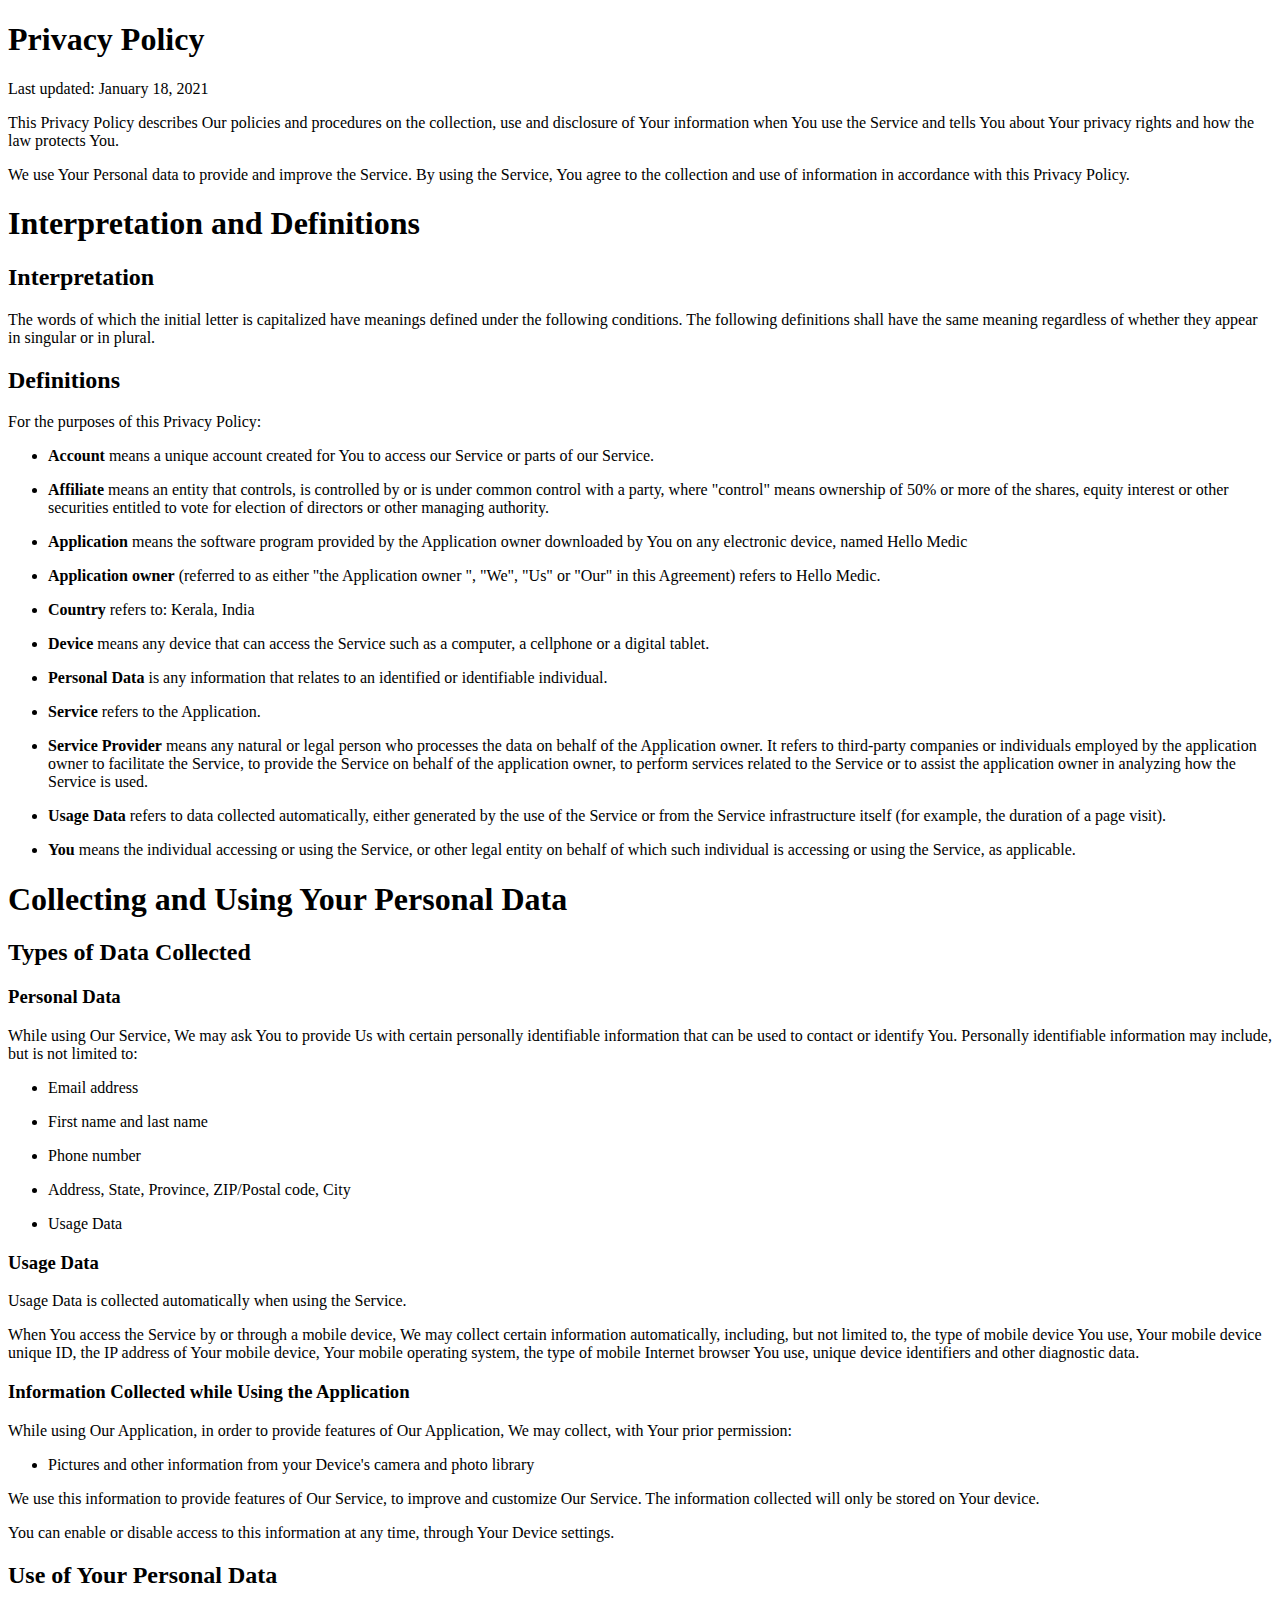
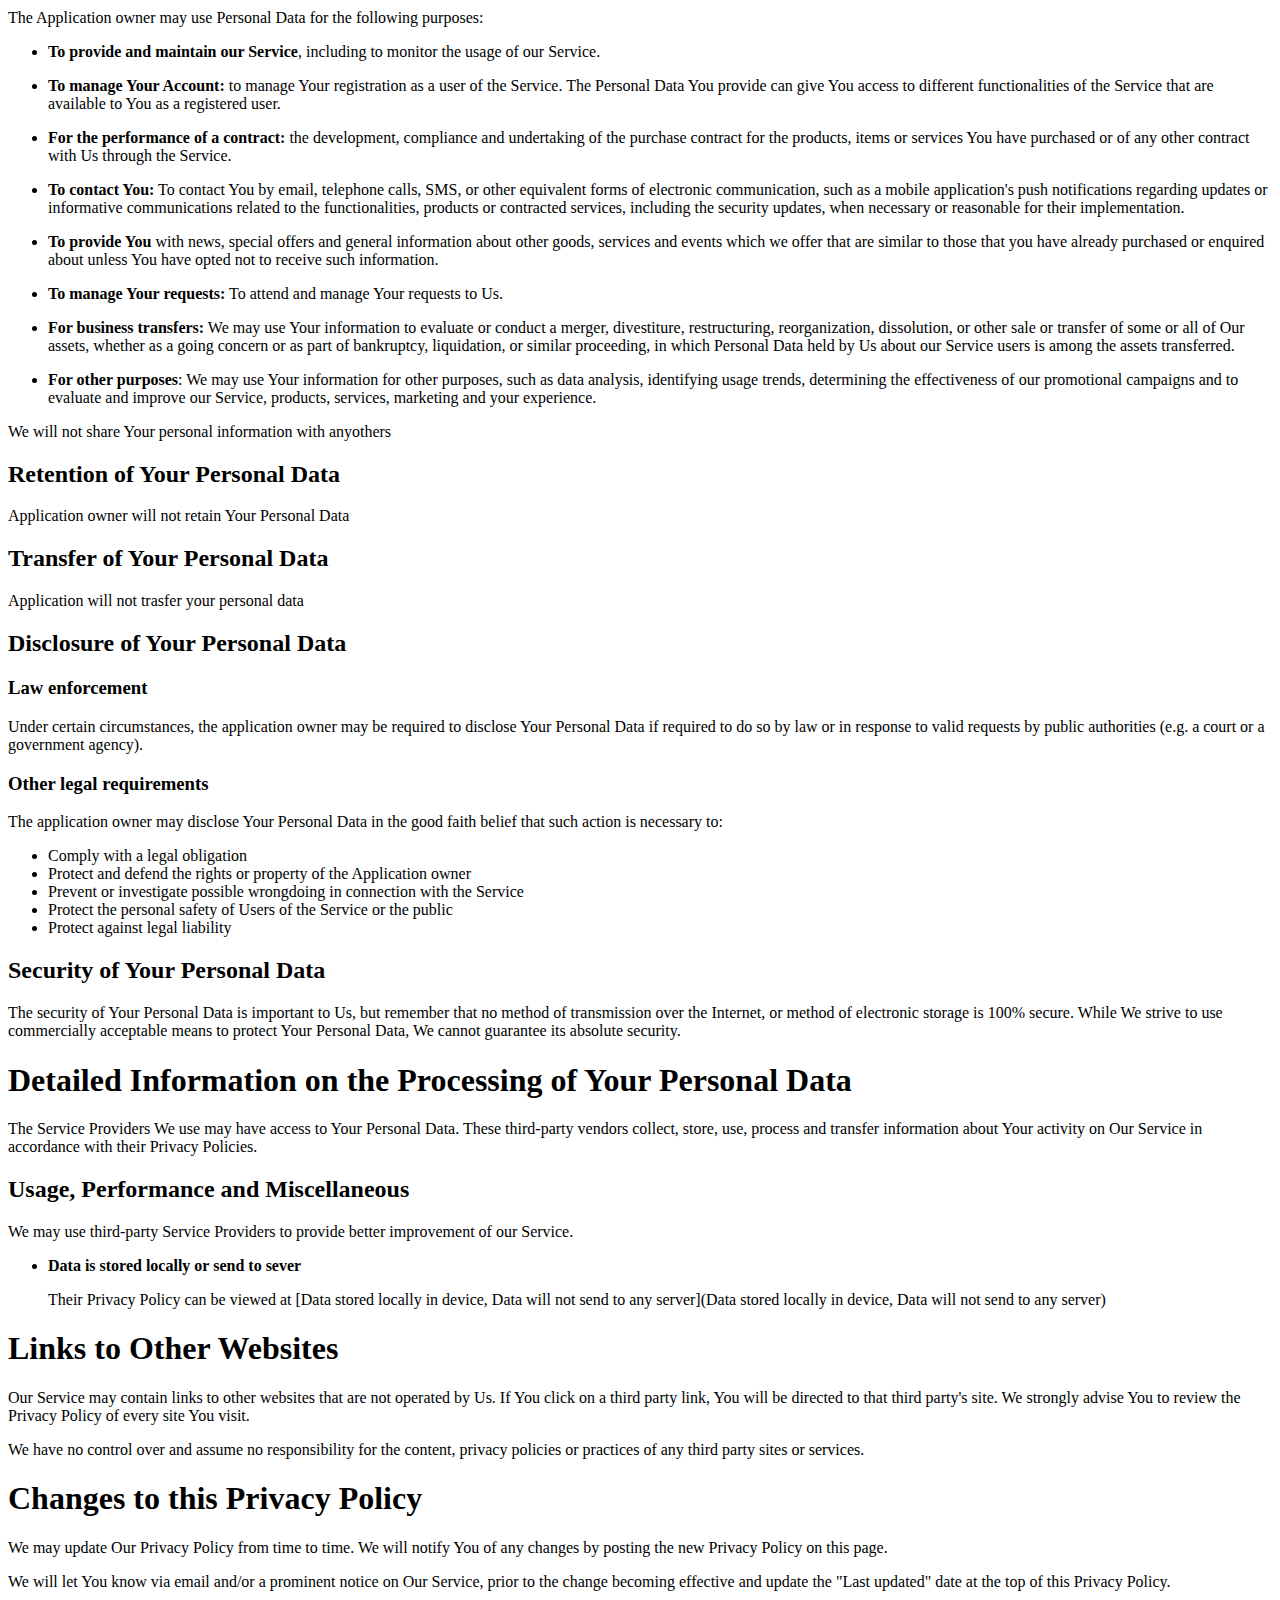
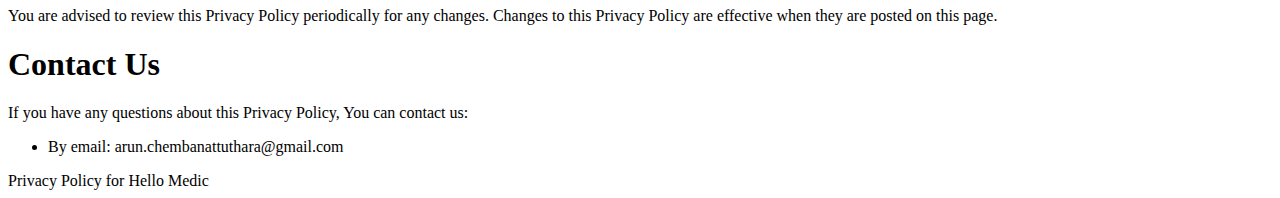
==== commit e76ec1f7: "Updated policy" ====
--- a/privacypolicy.html
+++ b/privacypolicy.html
@@ -118,7 +118,7 @@
 <p>We will not share Your personal information with anyothers</p>
 
 <h2>Retention of Your Personal Data</h2>
-<p>Application owner will nit retain Your Personal Data</p>
+<p>Application owner will not retain Your Personal Data</p>
 <h2>Transfer of Your Personal Data</h2>
 <p>Application will not trasfer your personal data</p>
 <h2>Disclosure of Your Personal Data</h2>
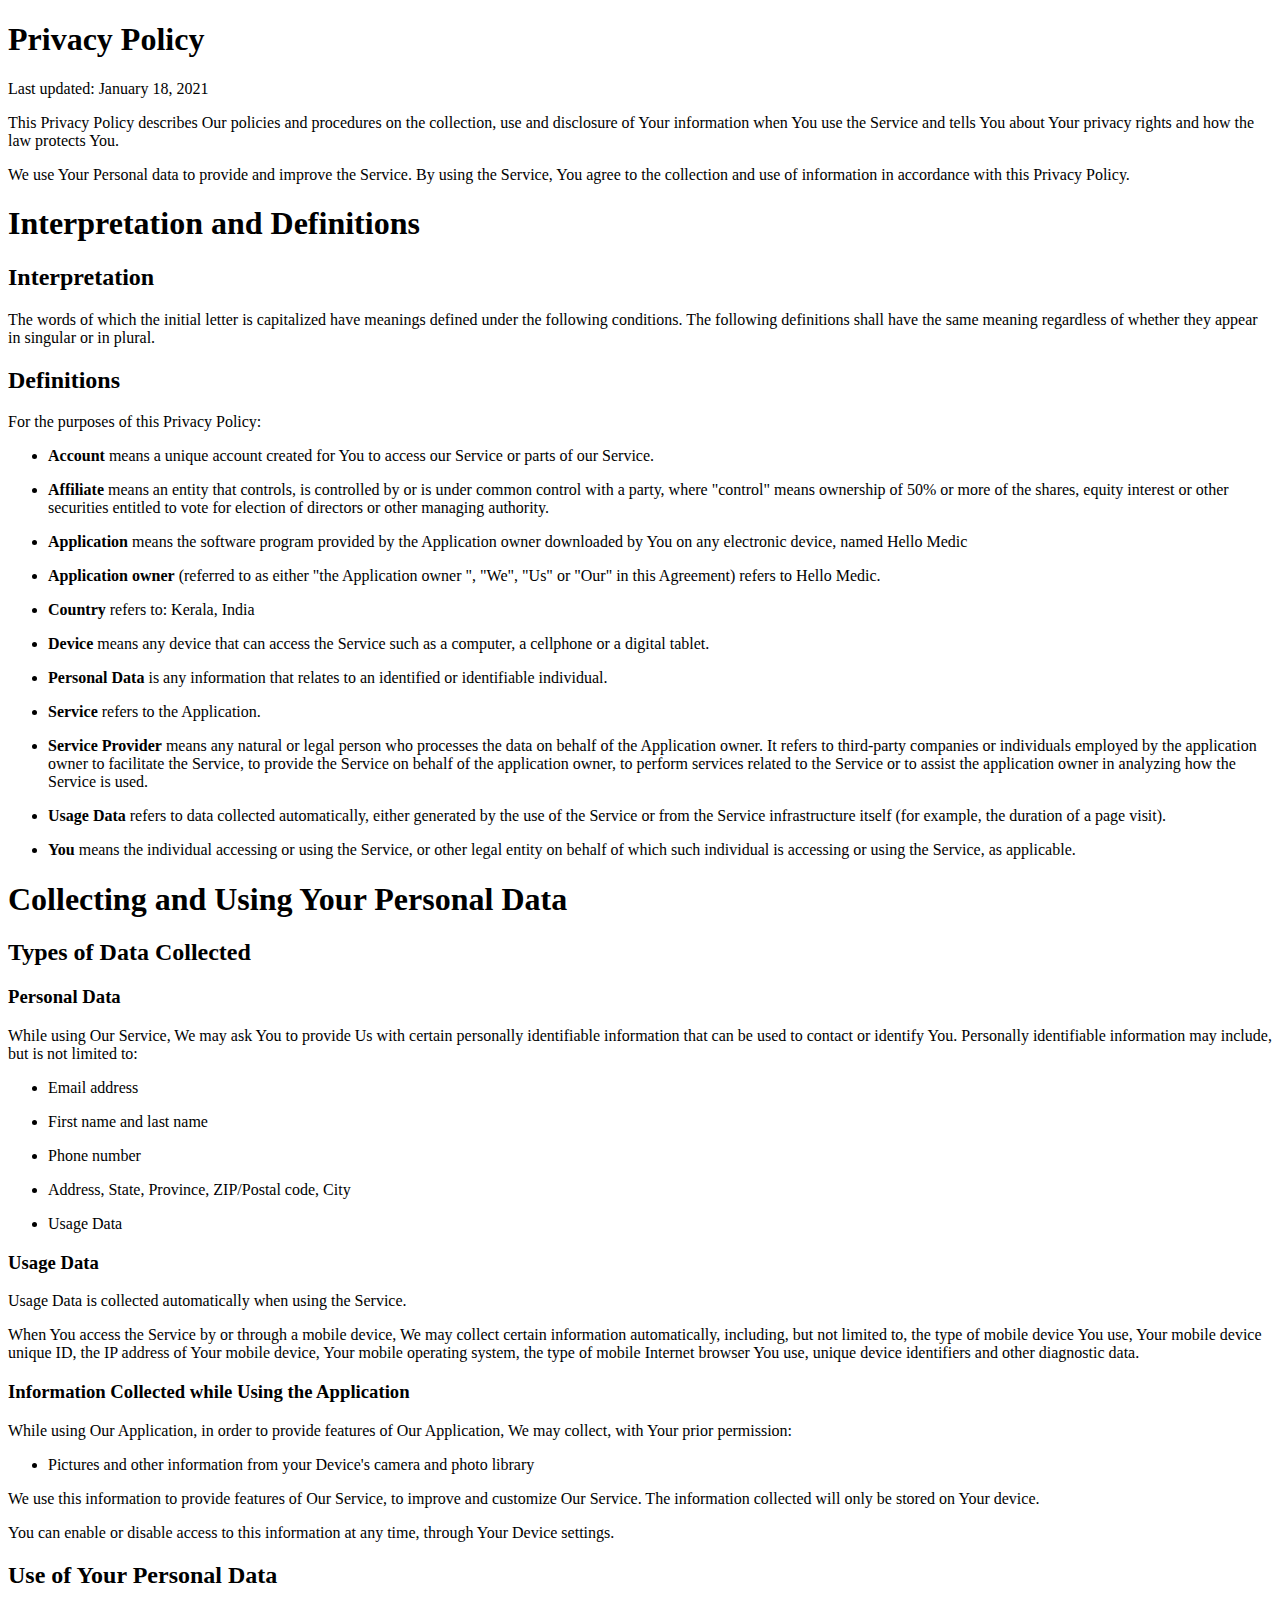
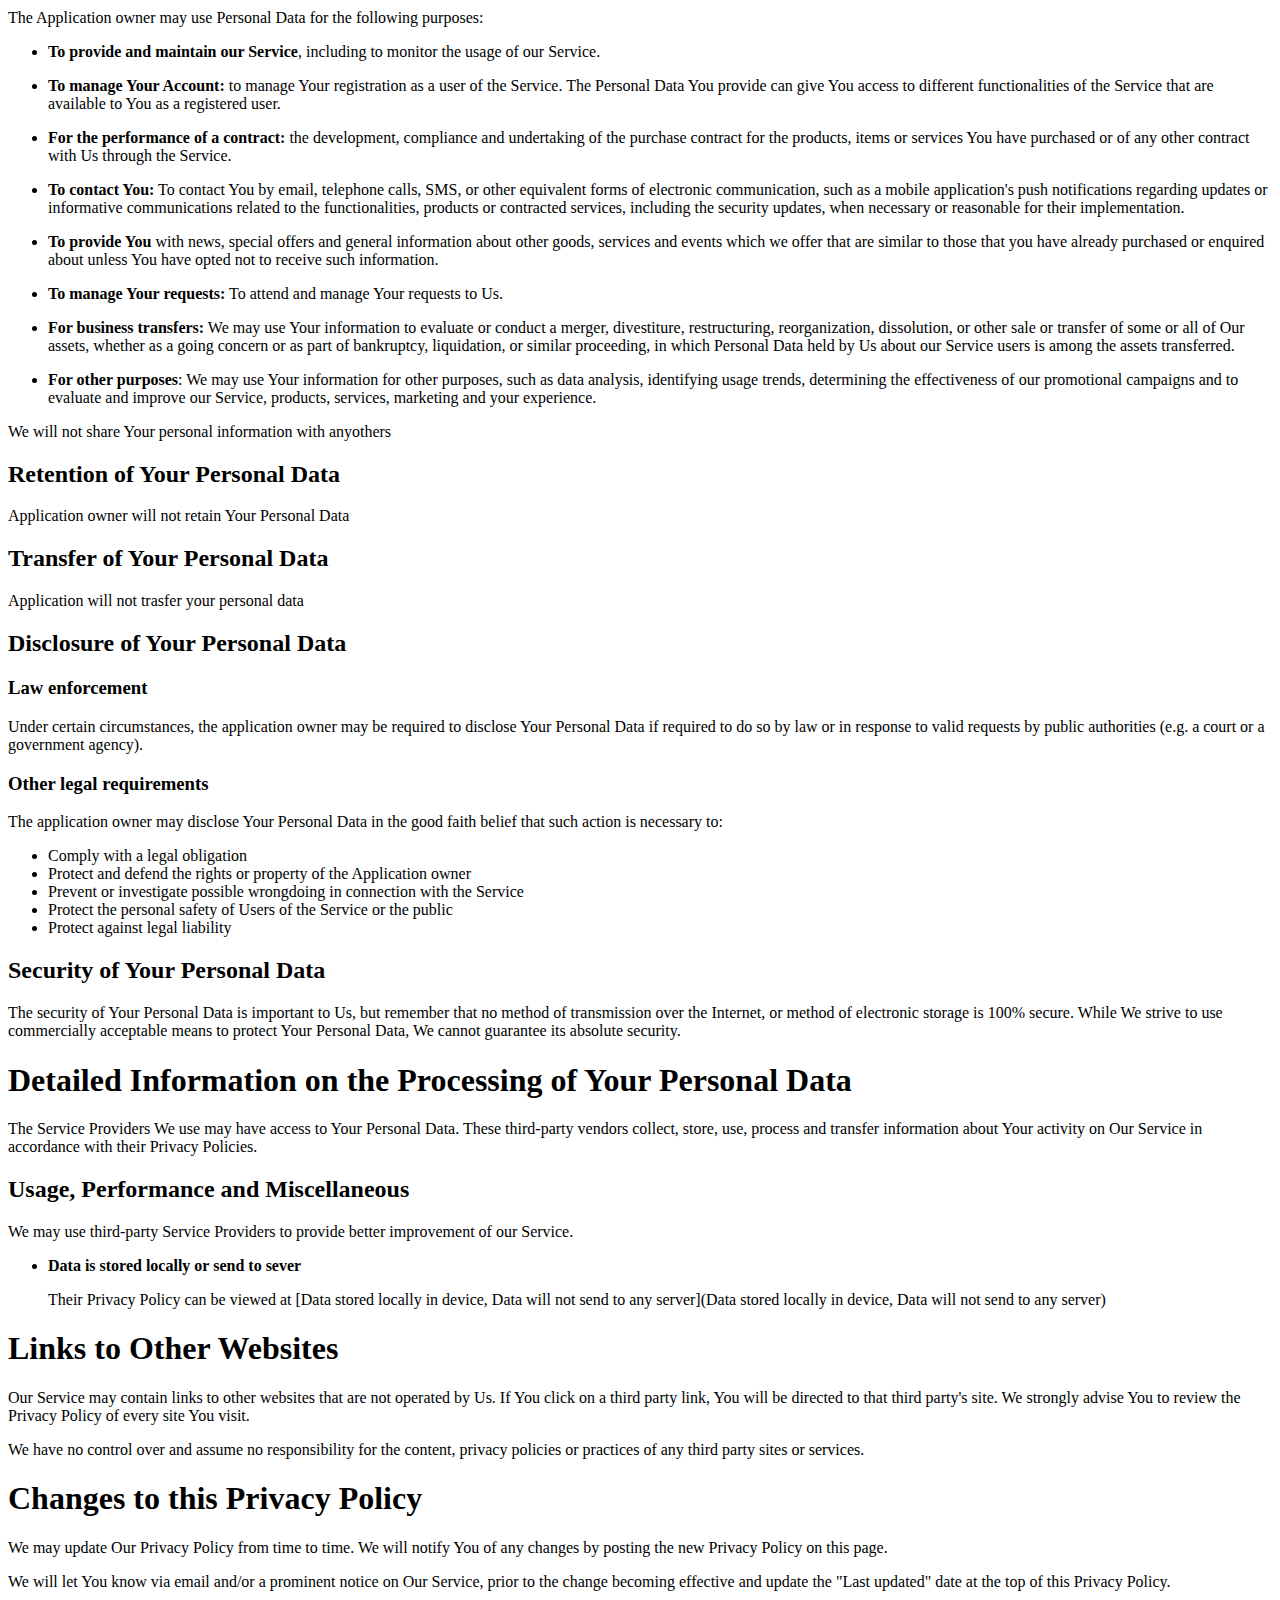
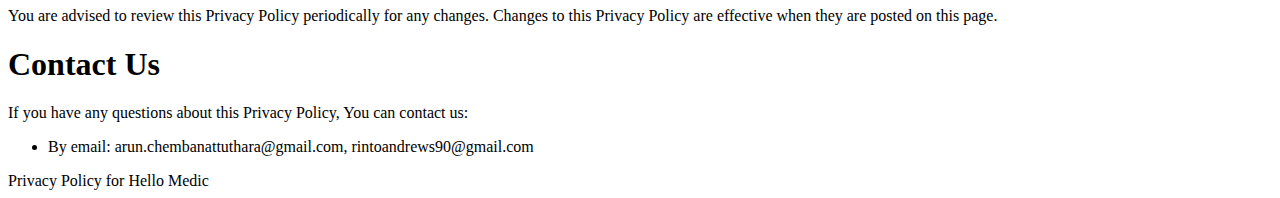
==== commit 2af26a8c: "- Email updated" ====
--- a/privacypolicy.html
+++ b/privacypolicy.html
@@ -155,7 +155,7 @@
 <h1>Contact Us</h1>
 <p>If you have any questions about this Privacy Policy, You can contact us:</p>
 <ul>
-<li>By email: arun.chembanattuthara@gmail.com </li>
+<li>By email: arun.chembanattuthara@gmail.com, rintoandrews90@gmail.com </li>
 </ul>
 </div>
 <div id="out_en" class="agreement_output"></div>
